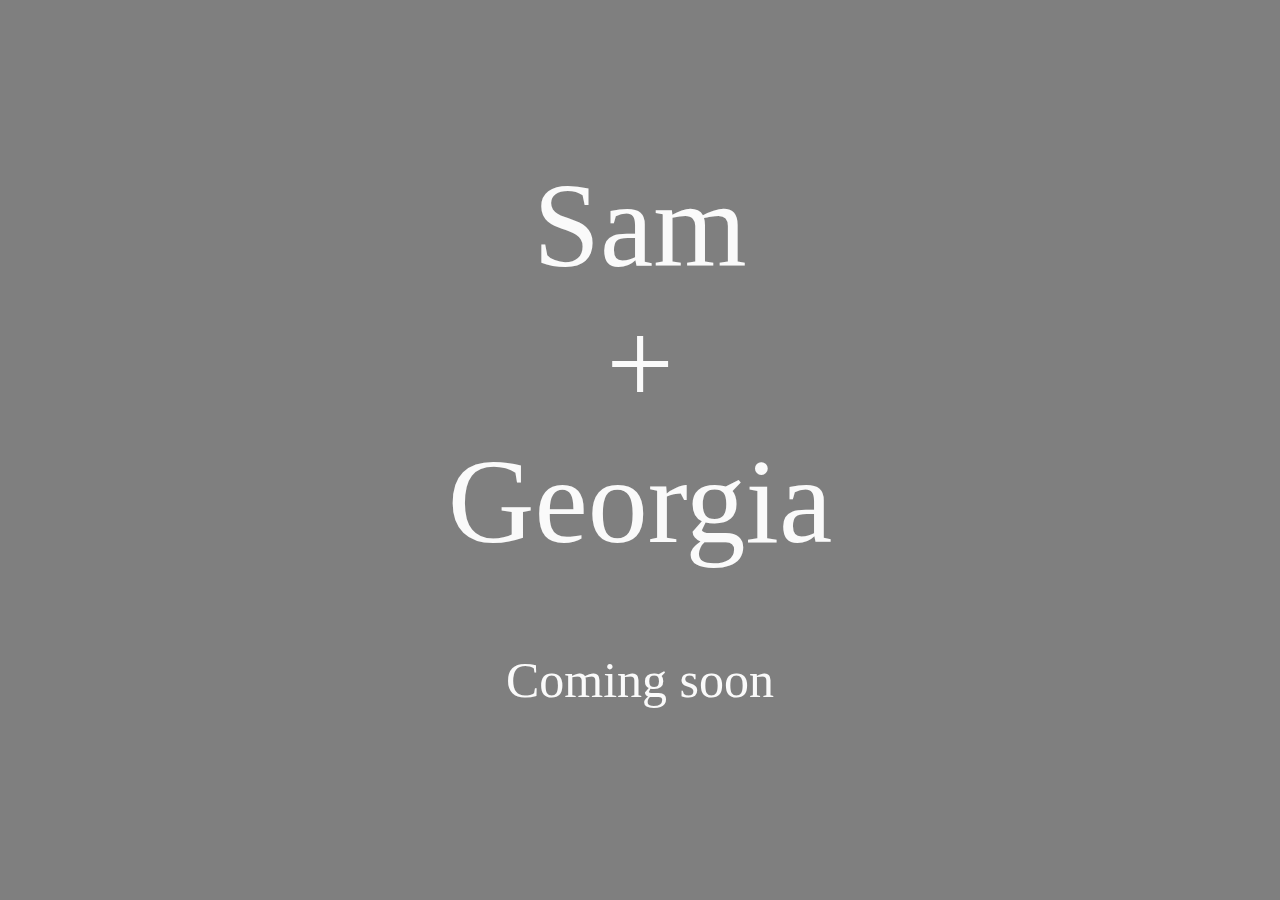
==== maintenance/index.html @ c7dc7bf5 "Maintenance page first pass" ====
<head>
<meta name="viewport" content="width=device-width, initial-scale=1">
<style>

@font-face {
  font-family: brittany-signature;
  src: url("assets/BrittanySignature-LjyZ.otf");
}

@font-face {
  font-family: cardo;
  src: url("assets/Cardo-Regular.ttf");
}

@font-face {
  font-family: cardo-bold;
  src: url("assets/Cardo-Bold.ttf");
}

@font-face {
  font-family: cardo-italic;
  src: url("assets/Cardo-Italic.ttf");
}

body, html {
  height: 100%;
  margin: 0;
}

p {
  font-family: cardo-italic;
  font-size: 20px;
}

.flex-container {
    display: flex;
    flex-direction: column;
    justify-content: center;
    align-items: center;
}

.covid-preamble {
  text-align: center;
  padding: 20px;
}

.strip {
  /* Full height */
  height: 100%; 

  /* Center and scale the image nicely */
  background-position: center;
  background-repeat: no-repeat;
  background-size: cover;
}

.white-bg {
  background-color: #fafafa;
}

.tan-bg {
  background-color: #e0b8a5;
}

/* Full page hero image */
.bg {
  /* The image used */
  background-image: linear-gradient(rgba(0, 0, 0, 0.5), rgba(0, 0, 0, 0.5)), url("assets/header.png");
}

.hero-text {
  text-align: center;
  position: absolute;
  top: 50%;
  left: 50%;
  transform: translate(-50%, -50%);
  color: #fafafa;
  font-family: brittany-signature;
}

button {
  border: none;
  outline: 0;
  display: inline-block;
  padding: 10px 25px;
  color: #fafafa;
  background-color: #a34a21;
  text-align: center;
  cursor: pointer;
  letter-spacing: 3px;
}

.sam-and-georgia {
  margin-block-start: 0;
  margin-block-end: 0;
  font-size: 120px;
  font-weight: 50;
}

.coming-soon {
  font-size: 50px;
  font-weight: 20;
  margin-top: 5rem;
}

@media (max-width: 600px) {
  .sam-and-georgia {
    font-size: 60px;
  }

  .coming-soon {
    font-size: 30px;
    font-weight: 20;
    margin-top: 5rem;
  }
}


h2 {
  margin-block-start: 0;
  margin-block-end: 0;
}

/* Navigation */
.topnav {
  /*overflow: hidden;*/
  background-color: #fafafa;
}

.topnav a {
  float: left;
  display: block;
  color: #fafafa;
  text-align: center;
  padding: 14px 16px;
  text-decoration: none;
  font-size: 17px;
  font-family: cardo-italic;
}

.topnav a:hover {
  background-color: #fafafa;
  color: black;
}

.topnav a.active {
  /*background-color: #04AA6D;
  color: white;*/
}

.topnav .icon {
  display: none;
}

@media screen and (max-width: 600px) {
  .topnav a:not(:first-child) {display: none;}
  .topnav a.icon {
    float: right;
    display: block;
  }
}

@media screen and (max-width: 600px) {
  .topnav.responsive {position: relative;}
  .topnav.responsive .icon {
    position: absolute;
    right: 0;
    top: 0;
  }
  .topnav.responsive a {
    float: none;
    display: block;
    text-align: left;
  }
}

/* Gridding */
.map { grid-area: map; }
.where { grid-area: where; }
.when { grid-area: when; }

.grid-container {
  display: grid;
  grid-template-areas:
    'where'
    'when'
    'map';
  grid-gap: 10px;
  padding: 10px;
}

</style>
</head>
<body>
<div class="bg strip">
  <div class="hero-text flex-container">
      <h1 class="sam-and-georgia">Sam</h1>
      <h1 class="sam-and-georgia">+</h1>
      <h1 class="sam-and-georgia">Georgia</h1>
      <h1 class="coming-soon">Coming soon</h1>
  </div>
</body>
</html>
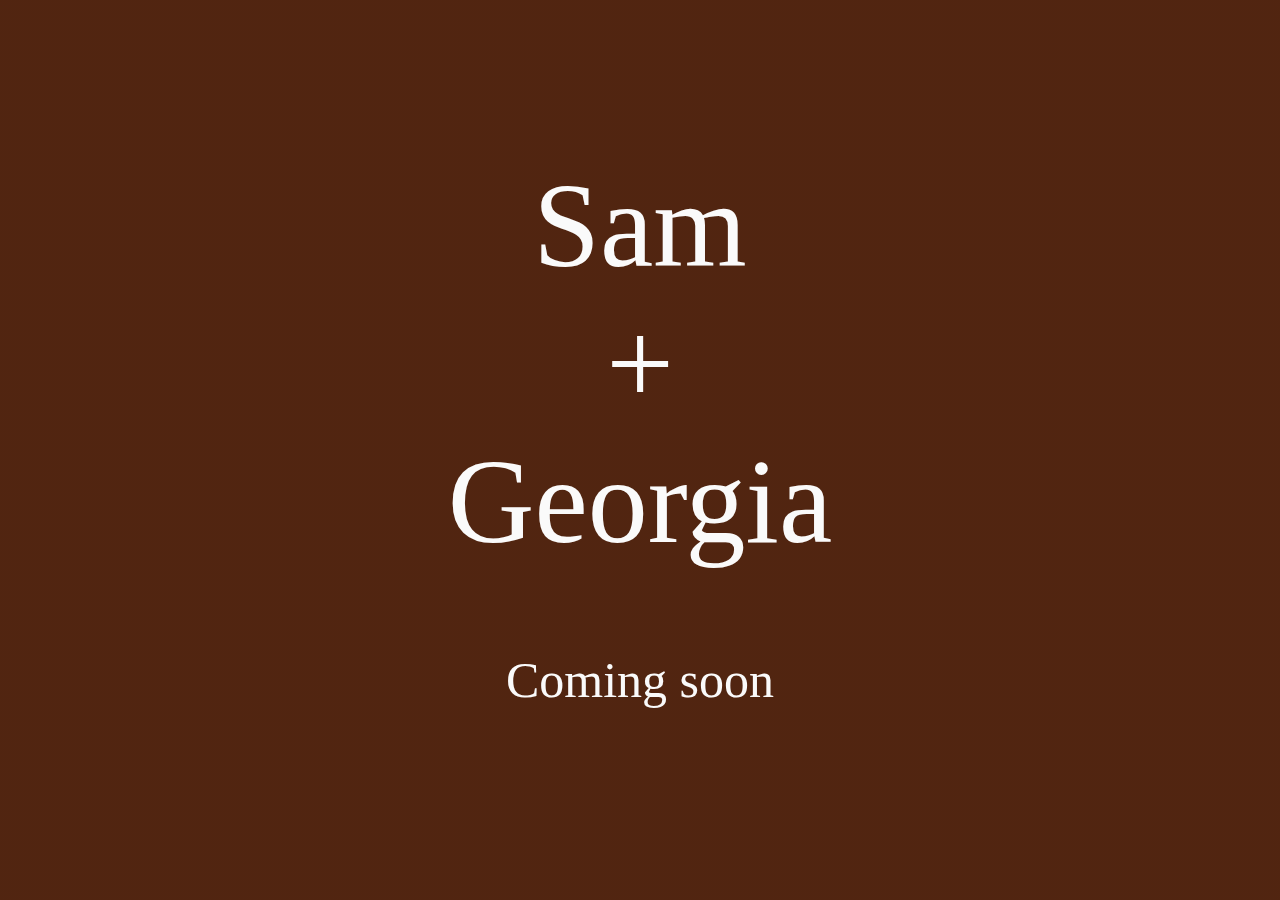
==== commit b7359910: "Use better background-colour while waiting for image to load" ====
--- a/maintenance/index.html
+++ b/maintenance/index.html
@@ -66,6 +66,7 @@
 .bg {
   /* The image used */
   background-image: linear-gradient(rgba(0, 0, 0, 0.5), rgba(0, 0, 0, 0.5)), url("assets/header.png");
+  background-color: #a34a21;
 }
 
 .hero-text {
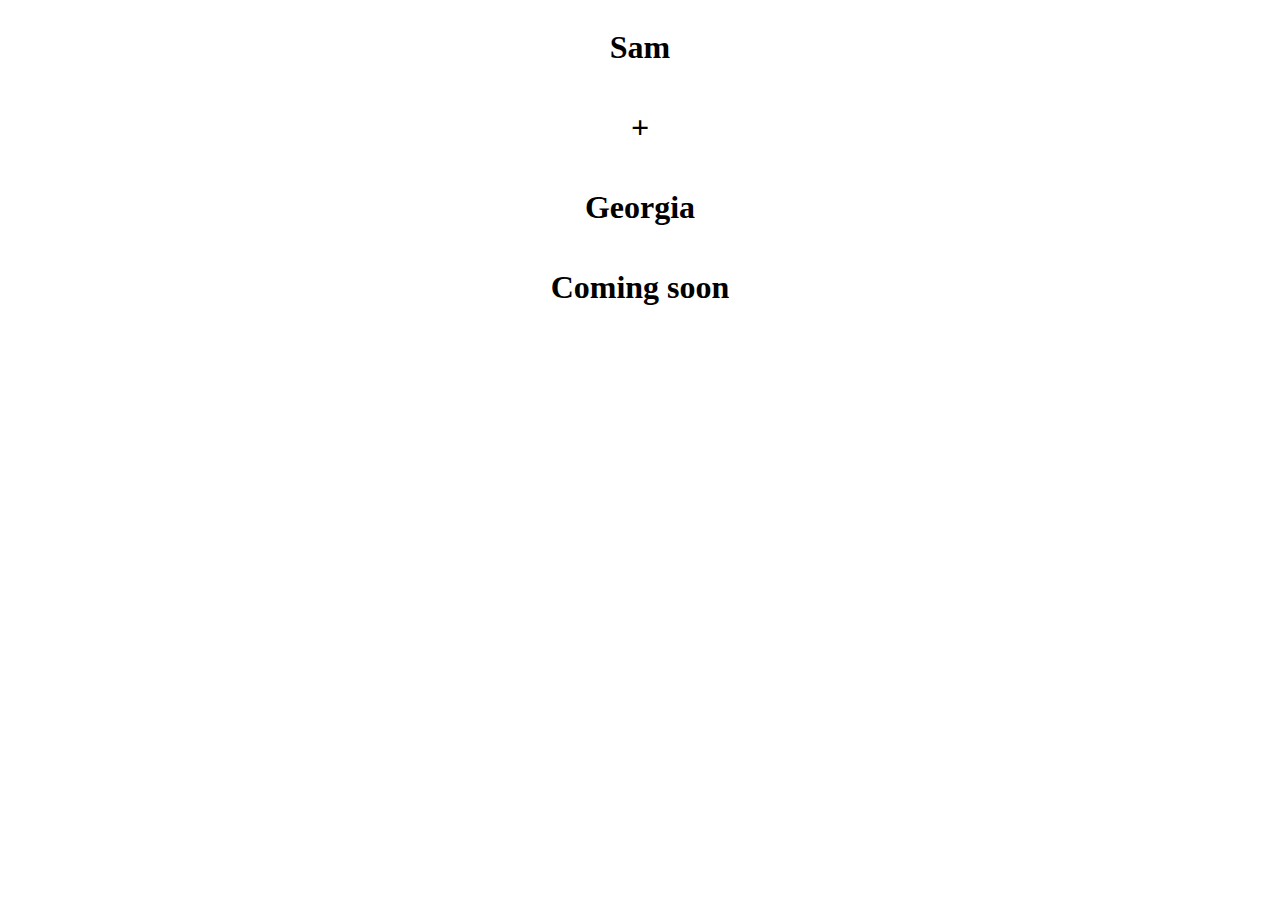
==== commit a0f75796: "WIP" ====
--- a/maintenance/index.html
+++ b/maintenance/index.html
@@ -1,36 +1,7 @@
 <head>
 <meta name="viewport" content="width=device-width, initial-scale=1">
+<link rel="stylesheet" href="assets/styles.css">
 <style>
-
-@font-face {
-  font-family: brittany-signature;
-  src: url("assets/BrittanySignature-LjyZ.otf");
-}
-
-@font-face {
-  font-family: cardo;
-  src: url("assets/Cardo-Regular.ttf");
-}
-
-@font-face {
-  font-family: cardo-bold;
-  src: url("assets/Cardo-Bold.ttf");
-}
-
-@font-face {
-  font-family: cardo-italic;
-  src: url("assets/Cardo-Italic.ttf");
-}
-
-body, html {
-  height: 100%;
-  margin: 0;
-}
-
-p {
-  font-family: cardo-italic;
-  font-size: 20px;
-}
 
 .flex-container {
     display: flex;
@@ -42,152 +13,6 @@
 .covid-preamble {
   text-align: center;
   padding: 20px;
-}
-
-.strip {
-  /* Full height */
-  height: 100%; 
-
-  /* Center and scale the image nicely */
-  background-position: center;
-  background-repeat: no-repeat;
-  background-size: cover;
-}
-
-.white-bg {
-  background-color: #fafafa;
-}
-
-.tan-bg {
-  background-color: #e0b8a5;
-}
-
-/* Full page hero image */
-.bg {
-  /* The image used */
-  background-image: linear-gradient(rgba(0, 0, 0, 0.5), rgba(0, 0, 0, 0.5)), url("assets/header.png");
-  background-color: #a34a21;
-}
-
-.hero-text {
-  text-align: center;
-  position: absolute;
-  top: 50%;
-  left: 50%;
-  transform: translate(-50%, -50%);
-  color: #fafafa;
-  font-family: brittany-signature;
-}
-
-button {
-  border: none;
-  outline: 0;
-  display: inline-block;
-  padding: 10px 25px;
-  color: #fafafa;
-  background-color: #a34a21;
-  text-align: center;
-  cursor: pointer;
-  letter-spacing: 3px;
-}
-
-.sam-and-georgia {
-  margin-block-start: 0;
-  margin-block-end: 0;
-  font-size: 120px;
-  font-weight: 50;
-}
-
-.coming-soon {
-  font-size: 50px;
-  font-weight: 20;
-  margin-top: 5rem;
-}
-
-@media (max-width: 600px) {
-  .sam-and-georgia {
-    font-size: 60px;
-  }
-
-  .coming-soon {
-    font-size: 30px;
-    font-weight: 20;
-    margin-top: 5rem;
-  }
-}
-
-
-h2 {
-  margin-block-start: 0;
-  margin-block-end: 0;
-}
-
-/* Navigation */
-.topnav {
-  /*overflow: hidden;*/
-  background-color: #fafafa;
-}
-
-.topnav a {
-  float: left;
-  display: block;
-  color: #fafafa;
-  text-align: center;
-  padding: 14px 16px;
-  text-decoration: none;
-  font-size: 17px;
-  font-family: cardo-italic;
-}
-
-.topnav a:hover {
-  background-color: #fafafa;
-  color: black;
-}
-
-.topnav a.active {
-  /*background-color: #04AA6D;
-  color: white;*/
-}
-
-.topnav .icon {
-  display: none;
-}
-
-@media screen and (max-width: 600px) {
-  .topnav a:not(:first-child) {display: none;}
-  .topnav a.icon {
-    float: right;
-    display: block;
-  }
-}
-
-@media screen and (max-width: 600px) {
-  .topnav.responsive {position: relative;}
-  .topnav.responsive .icon {
-    position: absolute;
-    right: 0;
-    top: 0;
-  }
-  .topnav.responsive a {
-    float: none;
-    display: block;
-    text-align: left;
-  }
-}
-
-/* Gridding */
-.map { grid-area: map; }
-.where { grid-area: where; }
-.when { grid-area: when; }
-
-.grid-container {
-  display: grid;
-  grid-template-areas:
-    'where'
-    'when'
-    'map';
-  grid-gap: 10px;
-  padding: 10px;
 }
 
 </style>
